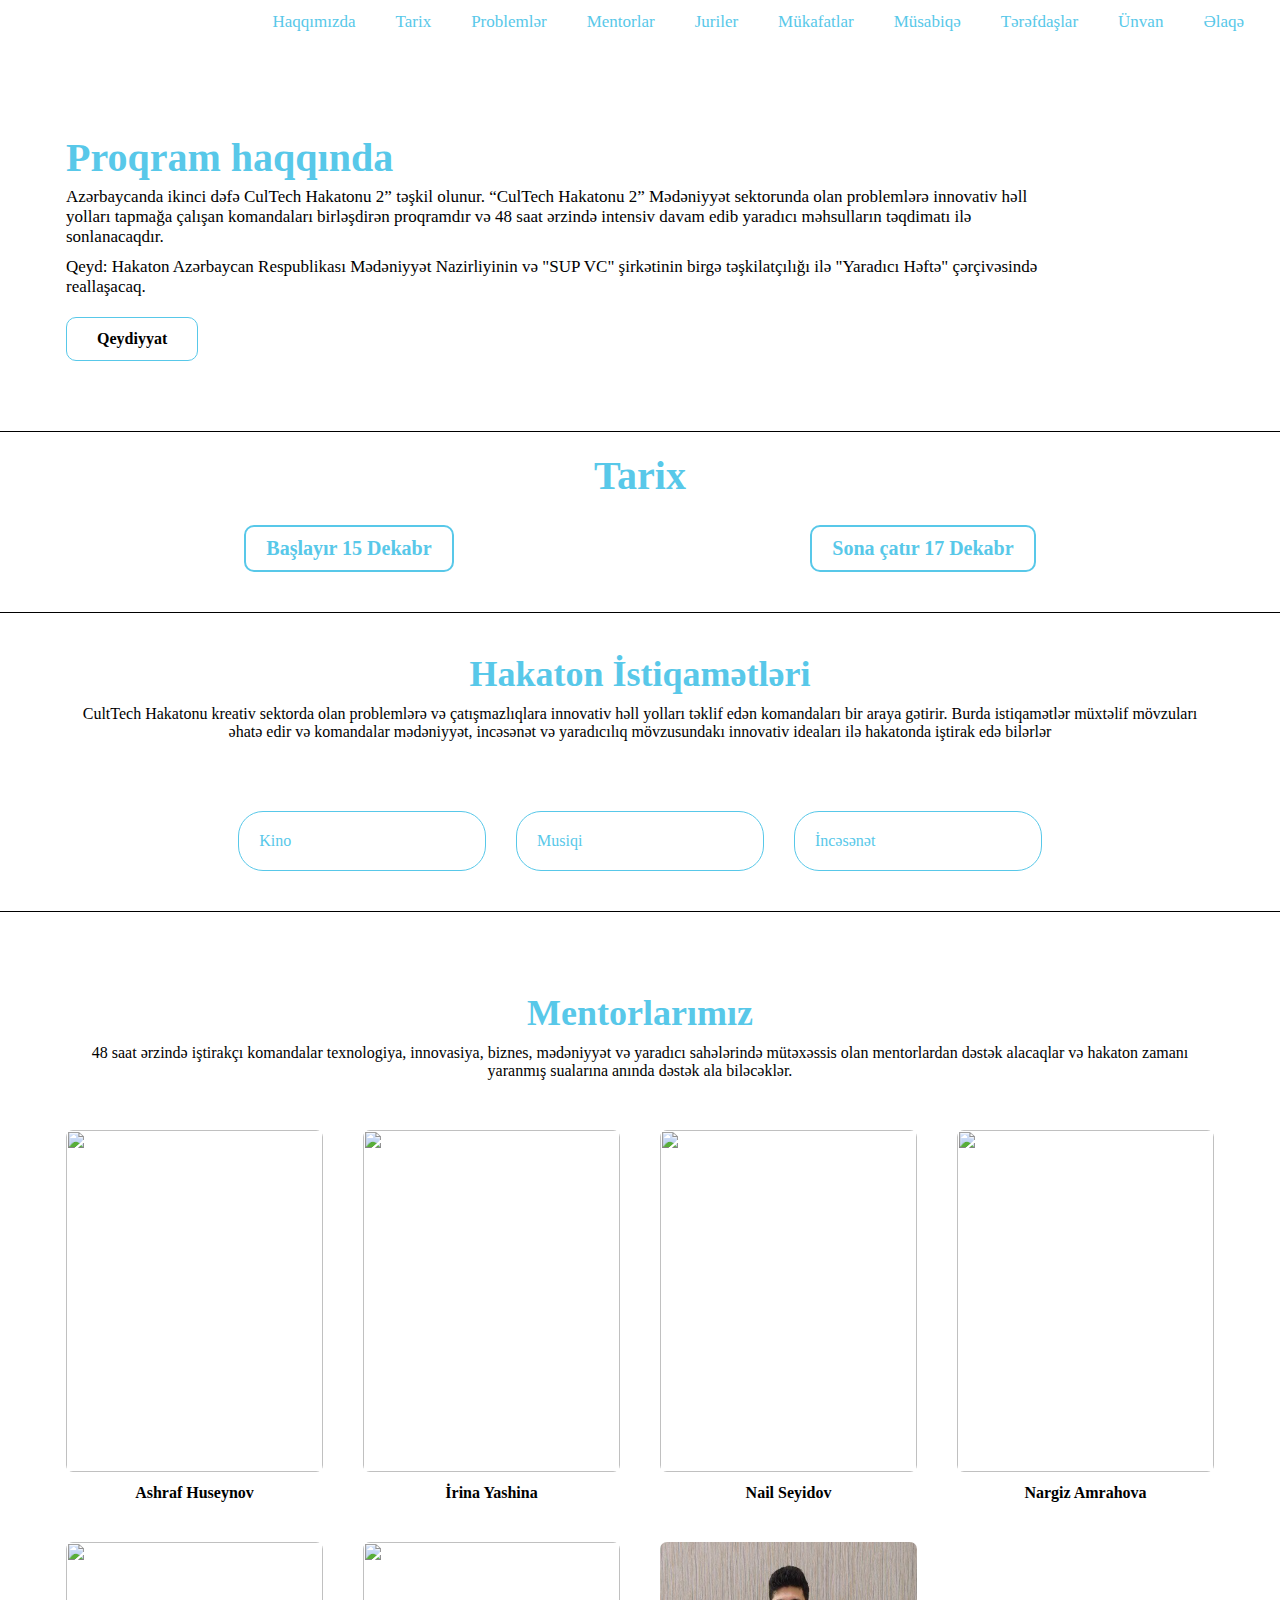
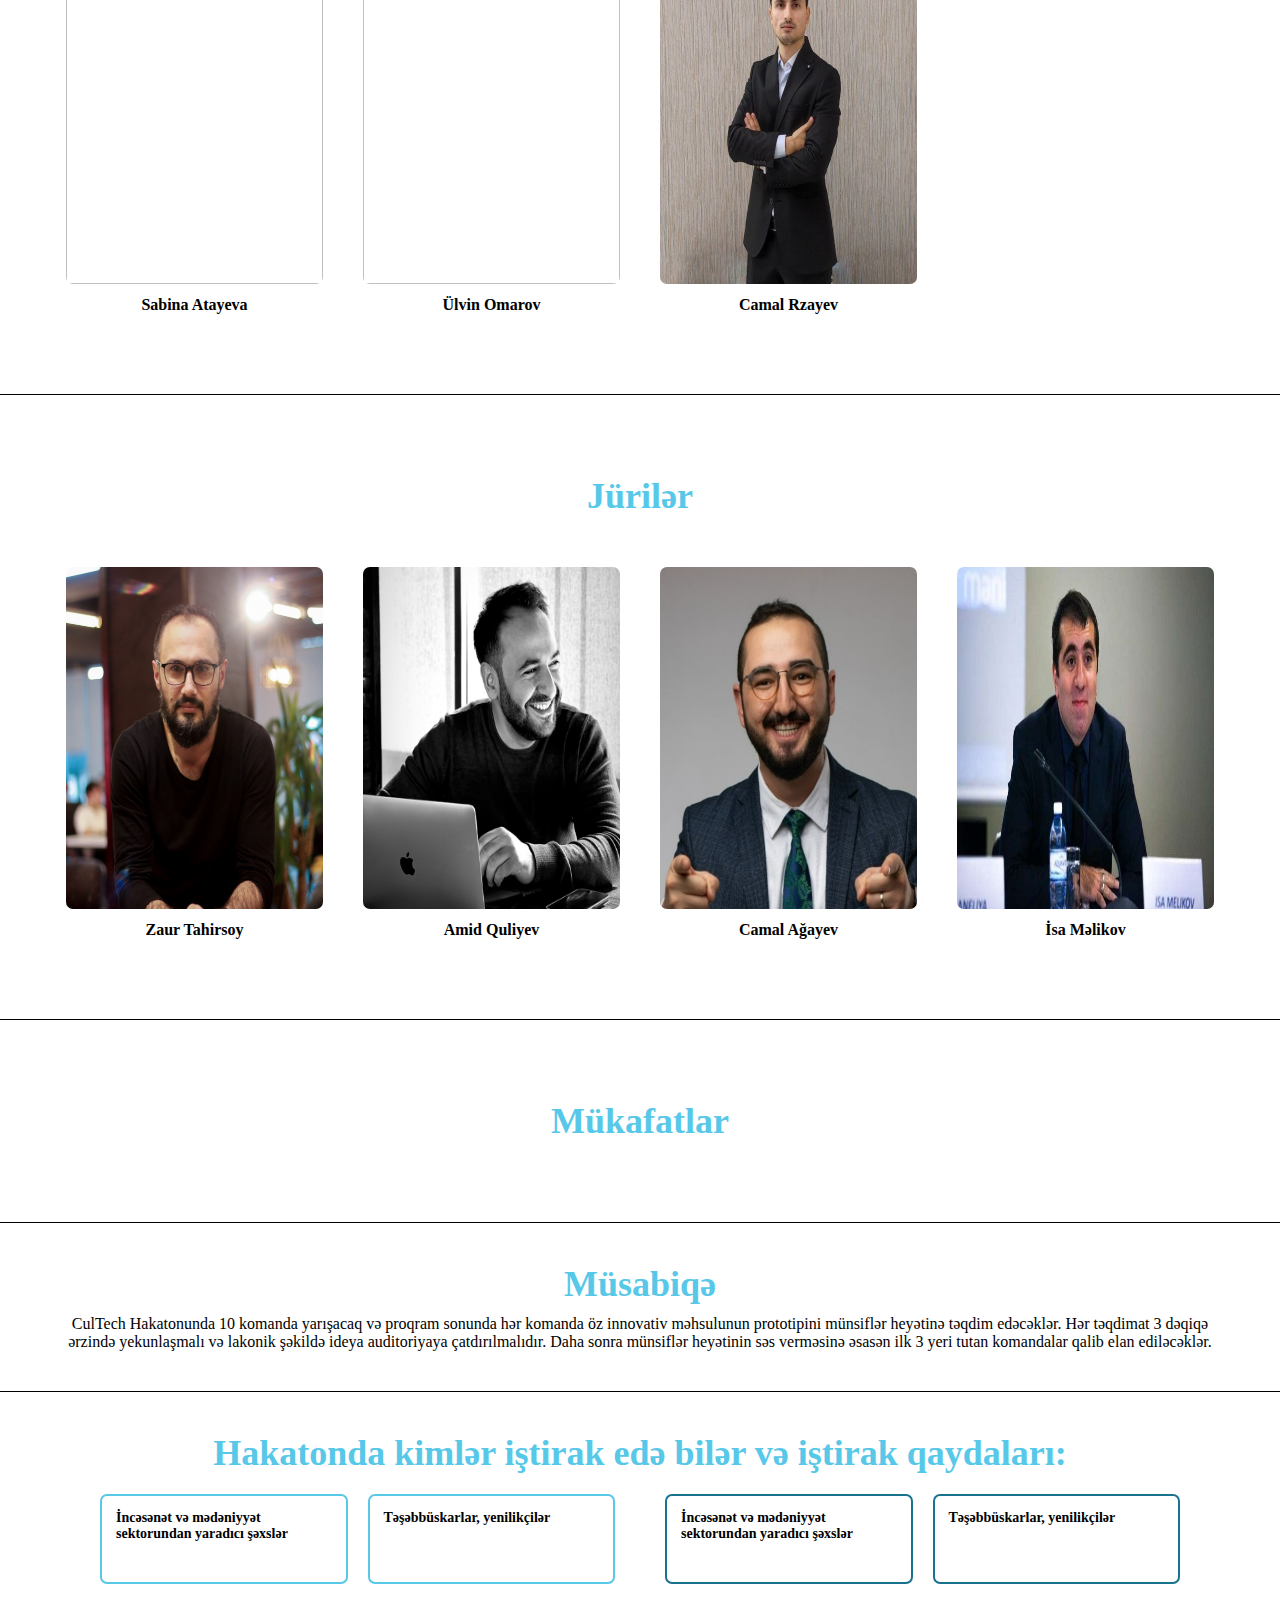
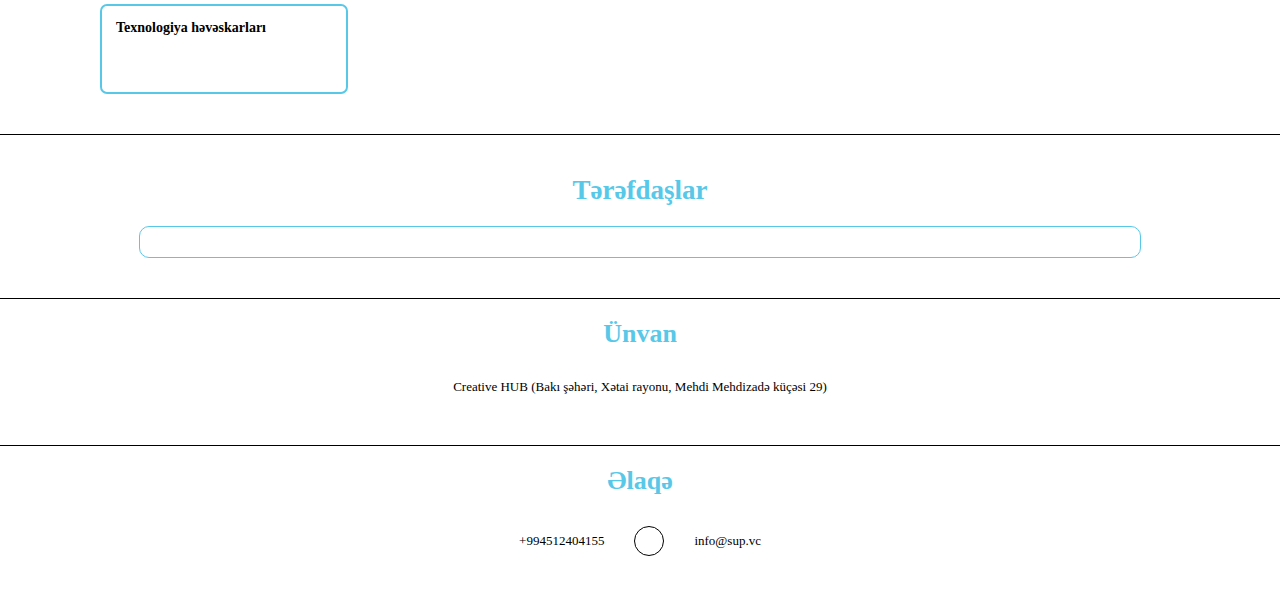
==== hakation2.html @ 97088d4c "add" ====
<!DOCTYPE html>
<html lang="en">
<head>
    <meta charset="UTF-8">
    <meta name="viewport" content="width=device-width, initial-scale=1.0">
    <title>CulTech</title>
    <link rel="stylesheet" href="./src/assets/css/style.css">
    <link rel="stylesheet" href="https://cdnjs.cloudflare.com/ajax/libs/font-awesome/6.4.2/css/all.min.css" integrity="sha512-z3gLpd7yknf1YoNbCzqRKc4qyor8gaKU1qmn+CShxbuBusANI9QpRohGBreCFkKxLhei6S9CQXFEbbKuqLg0DA==" crossorigin="anonymous" referrerpolicy="no-referrer" />
</head>
<body>
    <header>
        <div class="logo">
            <img src="./src/assets/images/cultechlogo.jpg" alt="">
        </div>
        <div class="listBody">
            <ul>
                <li>
                    <a href="#haqqimizda">
                        Haqqımızda
                    </a>
                </li>
                <li>
                    <a href="#tarix">
                        Tarix
                    </a>
                </li>
                <li>
                    <a href="#problemler">
                        Problemlər
                    </a>
                </li>
                <li>
                    <a href="#mentorlar">
                        Mentorlar
                    </a>
                </li>
                <li>
                    <a href="#juriler">
                        Juriler
                    </a>
                </li>
                <li>
                    <a href="#Mükafatlar">
                        Mükafatlar
                    </a>
                </li>
                <li>
                    <a href="#musabiqe">
                        Müsabiqə
                    </a>
                </li>
                <li>
                    <a href="#Tərəfdaşlar">
                        Tərəfdaşlar
                    </a>
                </li>
                <li>
                    <a href="#Ünvan">
                        Ünvan
                    </a>
                </li> 
                <li>
                    <a href="#Əlaqə">
                        Əlaqə
                    </a>
                </li>
            </ul>
        </div>
        <div id="menu" class="menu">
            <img src="https://cdn-icons-png.flaticon.com/512/2976/2976215.png" alt="">
        </div>
        <div id="list_body" class="list_body">
            <div class="close_menu">
                X
            </div>
            <ul>
                <li>
                    <a href="#haqqimizda">
                        Haqqımızda
                    </a>
                </li>
                <li>
                    <a href="#tarix">
                        Tarix
                    </a>
                </li>
                <li>
                    <a href="#problemler">
                        Problemlər
                    </a>
                </li>
                <li>
                    <a href="#mentorlar">
                        Mentorlar
                    </a>
                </li>
                <li>
                    <a href="#juriler">
                        Juriler
                    </a>
                </li>
                <li>
                    <a href="#Mükafatlar">
                        Mükafatlar
                    </a>
                </li>
                <li>
                    <a href="#musabiqe">
                        Müsabiqə
                    </a>
                </li>
                <li>
                    <a href="#Tərəfdaşlar">
                        Tərəfdaşlar
                    </a>
                </li>
                <li>
                    <a href="#Ünvan">
                        Ünvan
                    </a>
                </li> 
                <li>
                    <a href="#Əlaqə">
                        Əlaqə
                    </a>
                </li>
            </ul>
        </div>
    </header>

        <main>
            <section class="about_body" id="haqqimizda">
                <div class="about_left">
                    <p class="about_main_title">
                        Proqram haqqında
                    </p>
                    <p class="about_description">
                        Azərbaycanda ikinci dəfə CulTech Hakatonu 2”  təşkil olunur.
                        “CulTech Hakatonu 2”  Mədəniyyət sektorunda olan problemlərə innovativ həll yolları tapmağa çalışan komandaları birləşdirən proqramdır və 48 saat ərzində intensiv davam edib yaradıcı məhsulların təqdimatı ilə sonlanacaqdır.
                    </p>
                    <p class="about_description" id="about_description2">
                        Qeyd: Hakaton Azərbaycan Respublikası Mədəniyyət Nazirliyinin və "SUP VC" şirkətinin birgə təşkilatçılığı ilə "Yaradıcı Həftə" çərçivəsində reallaşacaq.
                    </p>
                    <a class="qeydiyyat_body" href="https://forms.gle/vv2rcArUw1T5YufUA">
                        <button class="qeydiyyat_button">
                            Qeydiyyat
                        </button>
                    </a>
                </div>
                <div class="about_right">
                    <img src="./src/assets/images/info-100-removebg-preview.png" alt="">
                </div>
            </section>

            <section class="tarix_body" id="tarix">
                <p class="about_main_title">
                    Tarix
                </p>
                <div class="tarix_items">
                    <div class="item">
                        Başlayır 15 Dekabr 
                    </div>
                    <div class="item">
                        Sona çatır 17 Dekabr
                    </div>
                </div>
            </section>

            <section class="problems_body" id="problemler">
                <p class="problems_head_title">
                    Hakaton İstiqamətləri
                </p>
                <p class="problems_description">
                    CultTech Hakatonu kreativ sektorda olan problemlərə və çatışmazlıqlara innovativ həll yolları təklif edən komandaları bir araya gətirir. Burda istiqamətlər müxtəlif mövzuları əhatə edir və komandalar mədəniyyət, incəsənət və yaradıcılıq mövzusundakı innovativ ideaları ilə hakatonda iştirak edə bilərlər
                </p>
                <div class="problems_box_content2">
                    <div class="problems_box">
                        Kino
                        <p class="problems_item" id="problems_item">
                            Texnologiyadan istifadə edərək mədəni irsi, artefaktları və ya tarixi qeydləri rəqəmsallaşdırmaq, arxivləşdirmək və qorumaq üçün innovativ həllər hazırlayın.
                        </p>
                    </div>
                    <div class="problems_box">
                        Musiqi
                        <p class="problems_item" id="problems_item">
                            Rəqəmsal platformalar və yeni texnologiyalar vasitəsilə incəsənət, musiqi və ya ədəbiyyat kimi mədəni məzmunun paylanmasını yaxşılaşdırmaq;
                        </p>
                    </div>
                    <div class="problems_box">
                        İncəsənət
                        <p class="problems_item" id="problems_item">
                            Eksponatlarla bağlı informativ və interaktiv məzmun təmin etmək üçün AR-dan istifadə edərək muzey və qalereyalarda ziyarətçi təcrübəsini artırmaq;
                        </p>
                    </div>
                </div>
            </section>

            <section class="mentors" id="mentorlar">
                <p class="problems_head_title">
                    Mentorlarımız
                </p>
                <p class="problems_description">
                    48 saat ərzində iştirakçı komandalar texnologiya, innovasiya, biznes, mədəniyyət və yaradıcı sahələrində mütəxəssis olan mentorlardan dəstək alacaqlar və hakaton zamanı yaranmış sualarına anında dəstək ala biləcəklər. 
                </p>
                <div class="mentors_card_body"> 
                    <div class="mentors_card">   
                        <img src="./src/assets/images/mentors/Ashraf Huseynov.jpeg" alt="">
                        <p class="mentors_card_name">  
                            Ashraf Huseynov
                        </p>    

                        <div class="content">
                            <a href="https://www.linkedin.com/in/ashraf-huseynov-83448b195/">
                              <i class="fa-brands fa-linkedin linkedln"></i>
                            </a>
                        </div>
                    </div>
                    <div class="mentors_card">   
                        <img src="./src/assets/images/mentors/İrina yashina.jpeg" alt="">
                        <p class="mentors_card_name">  
                            İrina Yashina
                        </p>       
                        <div class="content">
                            <a href="https://www.linkedin.com/in/irinayashina/">
                              <i class="fa-brands fa-linkedin linkedln"></i>
                            </a>
                        </div>
                    </div>
                    <div class="mentors_card">   
                        <img src="./src/assets/images/mentors/Nail Seyidov.jpeg" alt="">
                        <p class="mentors_card_name">  
                            Nail Seyidov
                        </p>       
                        <div class="content">
                            <a href="https://www.linkedin.com/in/nalsemaster/">
                              <i class="fa-brands fa-linkedin linkedln"></i>
                            </a>
                        </div>
                    </div>
                    <div class="mentors_card">   
                        <img src="./src/assets/images/mentors/Nargiz Amrahov.jpeg" alt="">
                        <p class="mentors_card_name">  
                            Nargiz Amrahova
                        </p>       
                        <div class="content">
                            <a href="https://www.linkedin.com/in/nargiz-amrahova/">
                              <i class="fa-brands fa-linkedin linkedln"></i>
                            </a>
                        </div>
                    </div>
                    <div class="mentors_card">   
                        <img src="./src/assets/images/mentors/Sabina Atayeva.jpeg" alt="">
                        <p class="mentors_card_name">  
                            Sabina Atayeva
                        </p>       
                        <div class="content">
                            <a href="https://www.linkedin.com/in/sabina-mirzayeva-atayeva-mba-mcpm-a6b9a528/">
                              <i class="fa-brands fa-linkedin linkedln"></i>
                            </a>
                        </div>
                    </div>
                    <div class="mentors_card">   
                        <img src="./src/assets/images/mentors/Ülvin Omarov.jpeg" alt="">
                        <p class="mentors_card_name">  
                            Ülvin Omarov
                        </p>       
                        <div class="content">
                            <a href="https://www.linkedin.com/in/ulvinomerov/">
                              <i class="fa-brands fa-linkedin linkedln"></i>
                            </a>
                        </div>
                    </div>
                    <div class="mentors_card">   
                        <img src="./src/assets/images/mentors/CamalRzayev.jpeg" alt="">
                        <p class="mentors_card_name">  
                            Camal Rzayev
                        </p>       
                        <div class="content">
                            <a href="https://www.linkedin.com/in/jamal-rzayev-product-manager/overlay/photo/">
                              <i class="fa-brands fa-linkedin linkedln"></i>
                            </a>
                        </div>
                    </div>
                </div>
            </section>

            <section class="mentors" id="juriler">
                <p class="problems_head_title">
                    Jürilər
                </p>
                <div class="mentors_card_body"> 
                    <div class="mentors_card">   
                        <img src="./src/assets/images/juriler/Zaur.jpeg" alt="">
                        <p class="mentors_card_name">  
                            Zaur Tahirsoy
                        </p>    

                        <div class="content">
                            <a href="https://www.linkedin.com/in/ashraf-huseynov-83448b195/">
                              <i class="fa-brands fa-linkedin linkedln"></i>
                            </a>
                        </div>
                    </div>
                    <div class="mentors_card">   
                        <img src="./src/assets/images/juriler/Amid.jpeg" alt="">
                        <p class="mentors_card_name">  
                            Amid Quliyev
                        </p>       
                        <div class="content">
                            <a href="https://www.linkedin.com/in/irinayashina/">
                              <i class="fa-brands fa-linkedin linkedln"></i>
                            </a>
                        </div>
                    </div>
                    <div class="mentors_card">   
                        <img src="./src/assets/images/juriler/Camal.jpeg" alt="">
                        <p class="mentors_card_name">  
                            Camal Ağayev
                        </p>       
                        <div class="content">
                            <a href="https://www.linkedin.com/in/nalsemaster/">
                              <i class="fa-brands fa-linkedin linkedln"></i>
                            </a>
                        </div>
                    </div>
                    <div class="mentors_card">   
                        <img src="./src/assets/images/juriler/Isa.jpeg" alt="">
                        <p class="mentors_card_name">  
                            İsa Məlikov
                        </p>       
                        <div class="content">
                            <a href="https://www.linkedin.com/in/nargiz-amrahova/">
                              <i class="fa-brands fa-linkedin linkedln"></i>
                            </a>
                        </div>
                    </div>
                </div>
            </section>
            
            <section class="mentors" id="Mükafatlar">
                <p class="problems_head_title">
                    Mükafatlar
                </p>
                <div class="awards">
                    <div class="awards_box">
                        
                    </div>
                    <div class="awards_box">

                    </div>
                    <div class="awards_box">
                        
                    </div>
                </div>
            </section>

            <section class="musabiqe" id="musabiqe">
                <p class="problems_head_title">
                    Müsabiqə
                </p>
                <p class="problems_description">
                    CulTech Hakatonunda 10 komanda yarışacaq və proqram sonunda hər komanda öz innovativ məhsulunun prototipini münsiflər heyətinə təqdim edəcəklər. Hər təqdimat 3 dəqiqə ərzində yekunlaşmalı və lakonik şəkildə ideya auditoriyaya çatdırılmalıdır. Daha sonra münsiflər heyətinin səs verməsinə əsasən ilk 3 yeri tutan komandalar qalib elan ediləcəklər. 
                </p>
            </section>

            <section class="hakaton" id="hakaton">
                <p class="problems_head_title">
                    Hakatonda kimlər iştirak edə bilər və iştirak qaydaları:
                </p>

                <div class="hakaton_items_body">
                    <ul class="hakaton_list_body1">
                        <li>
                            İncəsənət və mədəniyyət sektorundan yaradıcı şəxslər
                        </li>
                        <li>
                            Təşəbbüskarlar, yenilikçilər
                        </li>
                        <li>
                            Texnologiya həvəskarları
                        </li>
                    </ul>
    
                    <ul class="hakaton_list_body2">
                        <li>
                            İncəsənət və mədəniyyət sektorundan yaradıcı şəxslər
                        </li>
                        <li>
                            Təşəbbüskarlar, yenilikçilər
                        </li>
                    </ul>
                </div>
               
            </section>

            <section class="terefdas" id="Tərəfdaşlar">
                <p class="terefdas_title">
                    Tərəfdaşlar
                </p>

                <div class="terefdas_logos">
                    <img src="./src/assets/images/terefdaslar/medeniyyet nazirliyi.svg" alt="">

                    <img src="./src/assets/images/terefdaslar/sup vc logo1.png" alt="">

                    <img src="./src/assets/images/terefdaslar/techstarts.svg" alt="">

                    <img src="./src/assets/images/terefdaslar/yaradici1.svg" alt="">

                    <img src="./src/assets/images/terefdaslar/yaradici2.svg" alt="">
                </div>
            </section>

            <section class="terefdaslar" id="terefdaslar">
                <div id="Ünvan" class="terfedaslar_item">
                    <p class="terfedaslar_item_head">
                        Ünvan
                    </p>
                    <p class="terfedaslar_item">
                        Creative HUB (Bakı şəhəri, Xətai rayonu, Mehdi Mehdizadə küçəsi 29)
                    </p>
                </div>
                <div class="terfedaslar_item" id="terfedaslar_item2">
                    <p id="Əlaqə" class="terfedaslar_item_head">
                        Əlaqə
                    </p>
                    <div class="terfedaslar_item_main">
                        <p class="terfedaslar_item">
                            +994512404155
                        </p>
                        <p class="terfedaslar_item">
                            <a class="instagram_icon" href="https://instagram.com/cultech.az?igshid=OGQ5ZDc2ODk2ZA==">
                                <i class="fa-brands fa-instagram"></i>
                            </a>
                        </p>
                        <p class="terfedaslar_item">
                            <a href="info@sup.vc">
                                info@sup.vc
                            </a>
                        </p>
                    </div>
                </div>
            </section>
        </main>

    <script>
        const close_menu = document.querySelector(".close_menu")
        const list_body = document.querySelector("#list_body")
        const problems_box = document.querySelectorAll(".problems_box")
        const menu = document.querySelector("#menu")

        menu.addEventListener('click',function(){
            list_body.classList.add("show")
        })
        
        close_menu.addEventListener('click',function(){
            list_body.classList.remove("show")
        })

        problems_box.forEach((item) => item.addEventListener('click',function(){
            item.classList.toggle("show")
        }))
    </script>
</body>
</html>
---- src/assets/css/style.css ----
@import './font.css';

*{
    margin: 0;
    padding: 0;
    box-sizing: border-box;
    font-family: 'Poppins';
}

html {
    scroll-behavior: smooth;
}

:root{
    --cyan: #58c8e9;
    --black: #000000;
}

header{
    display: flex;
    align-items: center;
    justify-content: space-between;
    padding: 12px 36px;
    background: #fff;
}

.hakaton_box_body{
    display: flex;
    justify-content: center;
    align-items: center;
    text-align: center;
    gap: 20px;
    padding-top: 40px;
}

.hakaton_box{
    border: 1px solid var(--cyan);
    color: var(--cyan);
    text-decoration: none;
    padding: 10px 20px;
    display: flex;
    justify-content: center;
    align-items: center;
    text-align: center;
    border-radius: 10px;
}

.logo img{
    width: 250px;
}

.listBody ul{
    display: flex;
    gap: 40px;
}

.listBody ul li{
    list-style-type: none;
}

.listBody ul li a{
    text-decoration: none;
    color: var(--cyan);
    font-size: 17px;
    font-weight: 500;
    &:hover{
        color: var(--black);
    }
}


#list_body ul{
    display: flex;
    flex-direction: column;
    justify-content: flex-end;
    align-items: flex-end;
    margin-top: 30px;
    gap: 10px;
}

#list_body ul li{
    list-style-type: none;
}

#list_body ul li a{
    text-decoration: none;
    color: var(--cyan);
    font-size: 17px;
    font-weight: 500;
    &:hover{
        color: var(--black);
    }
}


.menu img{
    width: 25px;
    cursor: pointer;
}

.list_body{
    height: 100%;
    position: absolute;
    left: -100%;
    transition: .2s;
}

.list_body.show{
    width: 100%;
    background: whitesmoke;
    position: absolute;
    left: 0;
    top: 0;
    padding: 20px 20px;
}

.close_menu{
    width: 100%;
    display: flex;
    justify-content: flex-end;
    font-weight: 700;
    font-size: 20px;
}

.menu{
    display: none;
}

/* about */

.about_body{
    display: flex;
    align-items: start;
    justify-content: space-between;
    padding: 70px 66px;
    background: #fff;
}

.about_left{
    display: flex;
    flex-direction: column;
    align-items: start;
    margin-top: 20px;
}

.about_main_title{
    font-size: 40px;
    font-weight: 700;
    color: var(--cyan);
    margin-bottom: 6px;
}

.about_description{
    max-width: 1000px;
    color: var(--black);
    font-weight: 500;
    font-size: 17px;
    margin-bottom: 10px;
}

.about_description2{
    max-width: 1000px;
    color: var(--black);
    font-weight: 400;
    font-size: 16px;
    margin-bottom: 6px;
}

.qeydiyyat_button{
    width: fit-content;
    padding: 12px 30px;
    border: 1px solid var(--cyan);
    border-radius: 10px;
    background: transparent;
    color: var(--black);
    cursor: pointer;
    font-weight: 600;
    margin-top: 10px;
    font-size: 16px;
    &:hover{
        border-color: var(--black);
        color: var(--cyan);
    }
}
/* tarix */

.tarix_body{
    display: flex;
    flex-direction: column;
    align-items: center;
    justify-content: center;
    padding: 20px 66px 40px 66px;
    background: #fff;
    border-top: 1px solid var(--black);

}

.tarix_items{
    width: 100%;
    display: flex;
    justify-content: space-around;
    margin-top: 20px;
}

.tarix_items .item{
    color: var(--cyan);
    font-weight: 700;
    font-size: 20px;
    border: 2px solid var(--cyan);
    padding: 10px 20px;
    border-radius: 10px;
    cursor: pointer;
}

/* problems */

.problems_body{
    display: flex;
    flex-direction: column;
    align-items: center;
    justify-content: center;
    padding: 40px 66px;
    background: #fff;
    border-top: 1px solid var(--black);
}

.problems_head_title{
    color: var(--cyan);
    font-size: 36px;
    font-weight: 600;
    text-align: center;
}

.problems_description{
    max-width: 100%;
    color: var(--black);
    font-size: 16px;
    font-weight: 500;
    margin-top: 10px;
    cursor: pointer;
    text-align: center;
    &&:hover{
        color: var(--cyan);
    }
}

.problems_box_content{
    display: grid;
    grid-template-columns: repeat(4,1fr);
    margin-top: 70px;
    gap: 30px;
}
.problems_box_content2{
    width: 70%;
    display: grid;
    grid-template-columns: repeat(3,1fr);
    margin-top: 70px;
    gap: 30px;
}
.problems_box{
    height: fit-content;
    border-radius: 25px;
    padding: 20px 20px;
    border: 1px solid var(--cyan);
    color: var(--cyan);
    font-weight: 500;
    opacity: 1;
    cursor: pointer;
}

.problems_box:hover{
    border-color: var(--black);
    color: var(--black);
}

/* mentors */

.mentors{
    display: flex;
    flex-direction: column;
    padding: 80px 66px;
    border-top: 1px solid var(--black);
}

.mentors_card_body{
    display: grid;
    grid-template-columns: repeat(4,1fr);
    grid-template-rows: auto;
    margin-top: 50px;
    gap: 40px;
}

.mentors_card{
    display: flex;
    flex-direction: column;
    cursor: pointer;
    border-radius: 7px;
    position: relative;
}

.content {
    width: 100%;
    height: 90.7%;
    top: 0%;
    left: 0;
    position: absolute;
    background: rgba(0, 0, 0, 0.6);
    display: flex;
    justify-content: center;
    align-items: center;
    flex-direction: column;
    opacity: 0;
    transition: 0.6s;
    border-radius: 10px;
    cursor: pointer;
}
  
.content:hover {
    opacity: 1;
}

.fa-brands .fa-linkedin::before {
    font-size: 40px;
}

.linkedln {
    font-size: 30px;
    color: rgb(30, 48, 80);
}

.content > * {
    transform: translateY(45px);
    transition: transform 0.6s;
}

.content:hover > * {
    transform: translateY(0px);
}

.linkedln{
    color: white;
}

.mentors_card img{
    width: 100%;
    height: 342px;
    border-radius: 7px;
}

.mentors_card_name{
    color: var(--black);
    font-size: 16px;
    font-style: normal;
    font-weight: 600;
    line-height: normal;
    text-align: center;
    margin-top: 12px;
}

/* musabiqe */

.musabiqe{
    display: flex;
    flex-direction: column;
    padding: 40px 66px;
    border-top: 1px solid var(--black);
}

.hakaton{
    padding: 40px 100px;
    display: flex;
    justify-content: center;
    align-items: center;
    flex-direction: column;
    border-top: 1px solid var(--black);
}

.terefdas{
    padding: 40px 100px;
    display: flex;
    justify-content: center;
    align-items: center;
    flex-direction: column;
    border-top: 1px solid var(--black);
}


.terefdas_title{
    color: var(--cyan);
    font-size: 27px;
    font-weight: 600;
}

.hakaton_list_body1{
    display: grid;
    grid-template-columns: repeat(2,1fr);
    gap: 20px;
    margin-top: 20px;
}

.terefdas_logos{
    display: flex;
    flex-wrap: wrap;
    gap: 60px;
    margin-top: 20px;
    border: 1px solid var(--cyan);
    padding: 15px 30px;
    border-radius: 10px;
}

.terefdas_logos img{
    width: 140px;
    cursor: pointer;
}

.hakaton_list_body2{
    display: grid;
    grid-template-columns: repeat(2,1fr);
    gap: 20px;
    margin-top: 20px;
}

.hakaton_list_body1 li{
    border: 2px solid var(--cyan);
    border-radius: 7px;
    background: #fff;
    padding: 14px;
    list-style-type: none;
    color: var(--black);
    font-weight: 600;
    font-size: 14px;
    height: 90px;

    &:hover{
        border: 2px solid var(--black);
        color: var(--cyan);
        cursor: pointer;
    }
}

.hakaton_list_body2 li{
    border: 2px solid #19728e;
    border-radius: 7px;
    background: #fff;
    padding: 14px;
    list-style-type: none;
    color: var(--black);
    font-weight: 600;
    font-size: 14px;
    height: 90px;

    &:hover{
        border: 2px solid var(--black);
        color: var(--cyan);
        cursor: pointer;
    }
}

.hakaton_items_body{
    display: flex;
    justify-content: space-between;
    gap: 50px;
}


.qeydiyyat_body{
    text-decoration: none;
}

/* terefdaslar */

.terefdaslar{
    display: flex;
    flex-direction: column;
    justify-content: space-around;
    align-items: center;
    border-top: 1px solid var(--black);
}

.terfedaslar_item_head{
    color: var(--cyan);
    font-weight: 600;
    margin-bottom: 10px;
    font-size: 26px;
}

.terfedaslar_item{
    width: 100%;
    padding: 20px 10px;
    display: flex;
    flex-direction: column;
    justify-content: center;
    align-items: center;
    color: var(--black);
    font-weight: 500;
    margin-bottom: 5px;
    font-size: 13px;
    text-align: center;
}

#terfedaslar_item2{
    border-top: 1px solid var(--black);
}

.terfedaslar_item a{
    text-decoration: none;
    color: var(--black);
    font-weight: 500;
}

.terfedaslar_item_main{
    display: flex;
    gap: 10px;
    justify-content: center;
    align-items: center;
}

.instagram_icon{
    width: 30px;
    height: 30px;
    border: 1px solid var(--black);
    border-radius: 50%;
    display: flex;
    justify-content: center;
    align-items: center;
    text-align: center;
}

#about_description2{
    font-weight: 400;
}

.problems_item{
    display: none;
}

.problems_box.show .problems_item{
    display: flex !important;
    margin-top: 10px;
}

@media screen and (max-width:1240px){
    .terefdaslar{
        justify-content: space-between;
    }
    .mentors_card_body{
        grid-template-columns: repeat(3,1fr);
    }
    .problems_box {
        font-size: 13px;
    }
    .hakaton_list_body1 li{
        font-size: 14px;
        height: 120px;
    }
    .hakaton_list_body2 li{
        font-size: 14px;
        height: 120px;
    }
}

@media screen and (max-width:992px){
    .terefdas_logos{
        gap: 20px;
        justify-content: center;
    }
    .terefdas_logos img{
        width: 90px;
    }
    .terefdaslar{
        justify-content: space-between;
        flex-direction: column;
        gap: 30px;
    }
    .tarix_items{
        flex-direction: column;
        gap: 30px;
    }
    .tarix_items .item{
        text-align: center !important;
        font-size: 13px !important;
    }
    .hakaton_items_body{
        flex-direction: column;
    }
    .hakaton_list_body1{
        grid-template-columns: repeat(3,1fr);
    }
    .about_left{
        align-items: center ;
    }
    .about_body{
        align-items: center;
    }
    .listBody{
        display: none;
    }
    .about_body{
        flex-direction: column-reverse;
    }
    .about_main_title{
        text-align: center;
        font-size: 22px;
    }
    .about_description{
        text-align: center;
        font-size: 13px;
    }
    .about_description2{
        text-align: center;
    }
    .qeydiyyat_body{
        display: flex;
        justify-content: center;
        align-items: center;

    }
    .problems_box_content{
        grid-template-columns: repeat(2,1fr);
    }
    .problems_box_content2{
        grid-template-columns: repeat(2,1fr);
    }
    .mentors_card_body{
        grid-template-columns: repeat(2,1fr);
    }
    .about_body{
        padding: 25px 30px;
    }
    .problems_body{
        padding: 35px 30px;
        margin-top: 35px;
    }
    .problems_head_title{
        text-align: center;
    }
    .problems_description{
        text-align: center;
        max-width: 100%;
    }
    .hakaton_list_body{
        grid-template-columns: repeat(1,1fr);
    }
    .hakaton_list_body{
        width: 100%;
    }
    .about_right img{
        width: 120px;
    }
    .mentors{
        padding: 35px 30px;
    }
    .musabiqe{
        padding: 35px 30px;
    }
    .hakaton{
        padding: 35px 30px;
    }
    .menu{
        display: flex;
    }
}

@media screen and (max-width:550px){
    .hakaton_list_body1{
        grid-template-columns: repeat(2,1fr);
    }
    .hakaton_list_body1 li{
        font-size: 12px;
        height: 100px;
    }
    .hakaton_list_body2 li{
        font-size: 12px;
        height: 100px;
    }
    .hakaton_items_body{
        gap: 20px;
    }
    .problems_box_content{
        grid-template-columns: repeat(1,1fr);
    }
    .problems_box_content2{
        grid-template-columns: repeat(1,1fr);
    }
    .mentors_card_body{
        grid-template-columns: repeat(1,1fr);
    }
    .logo img{
        width: 120px;
    }
}
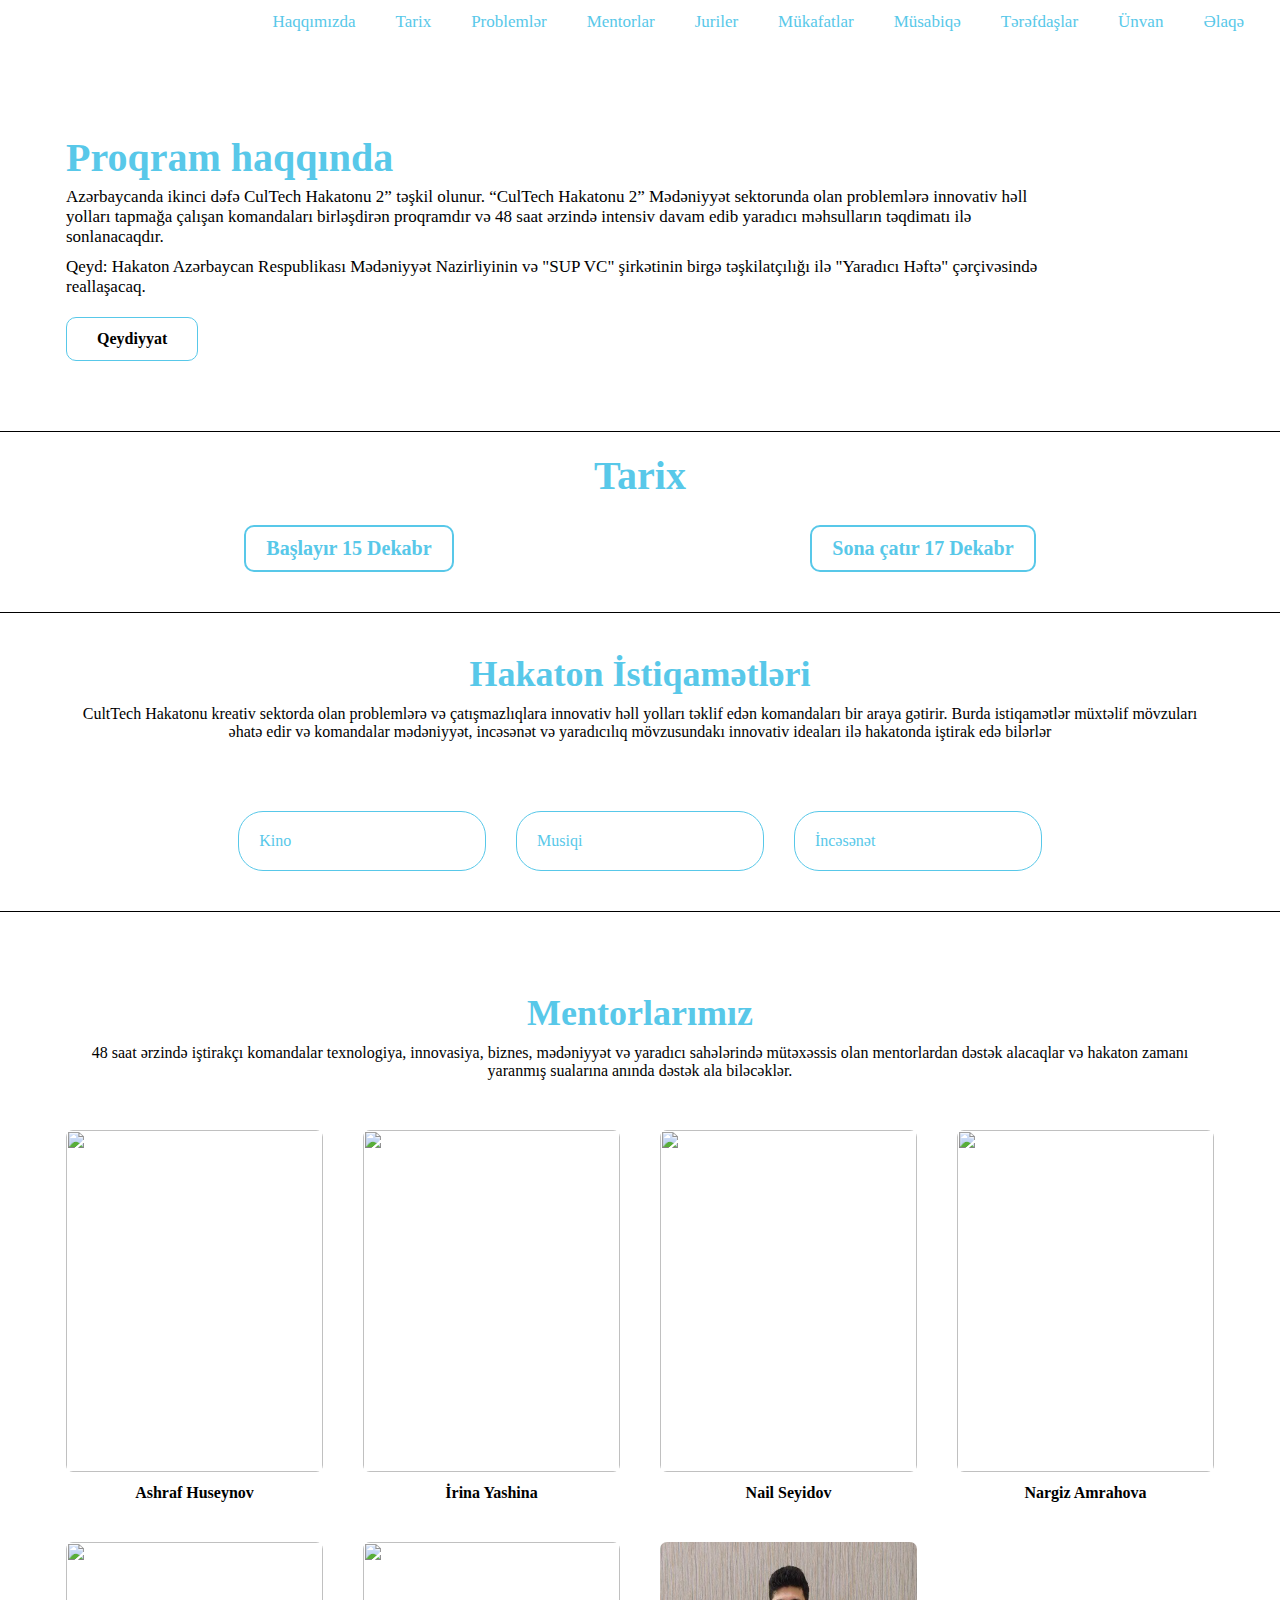
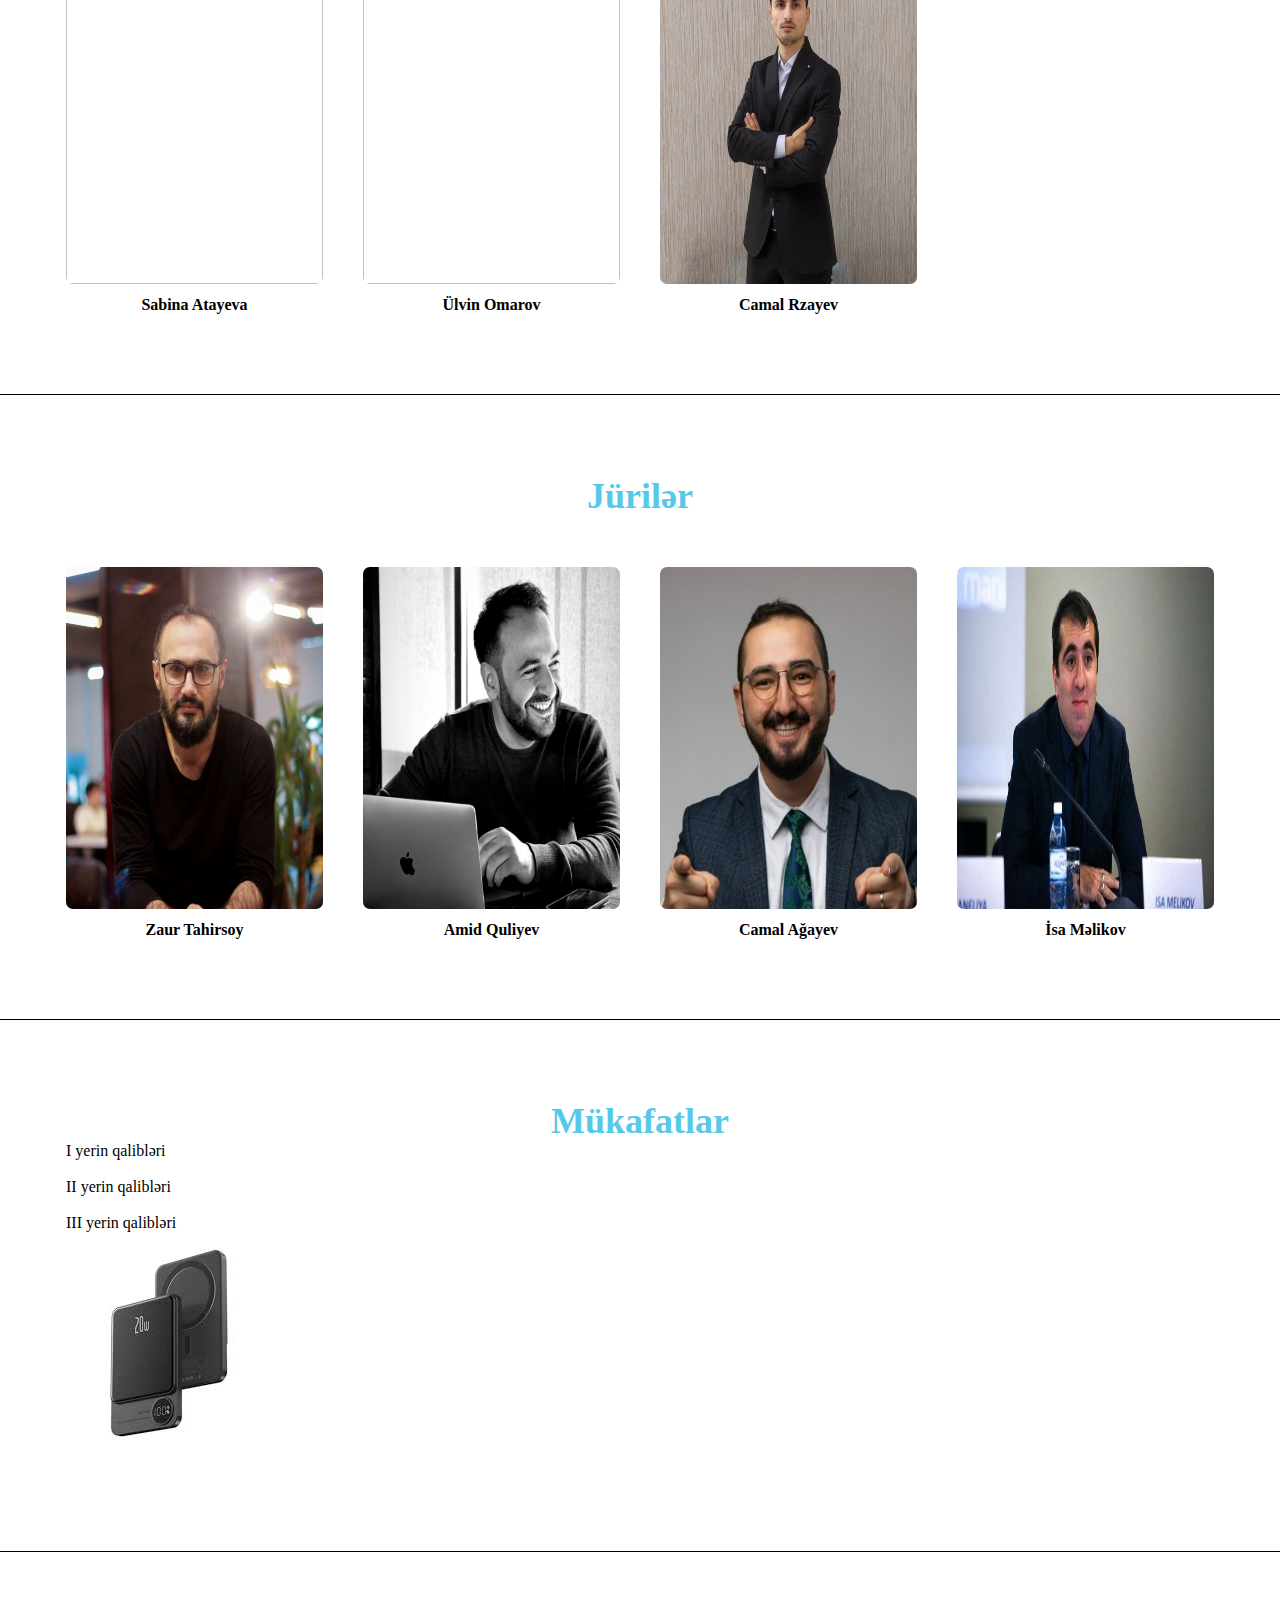
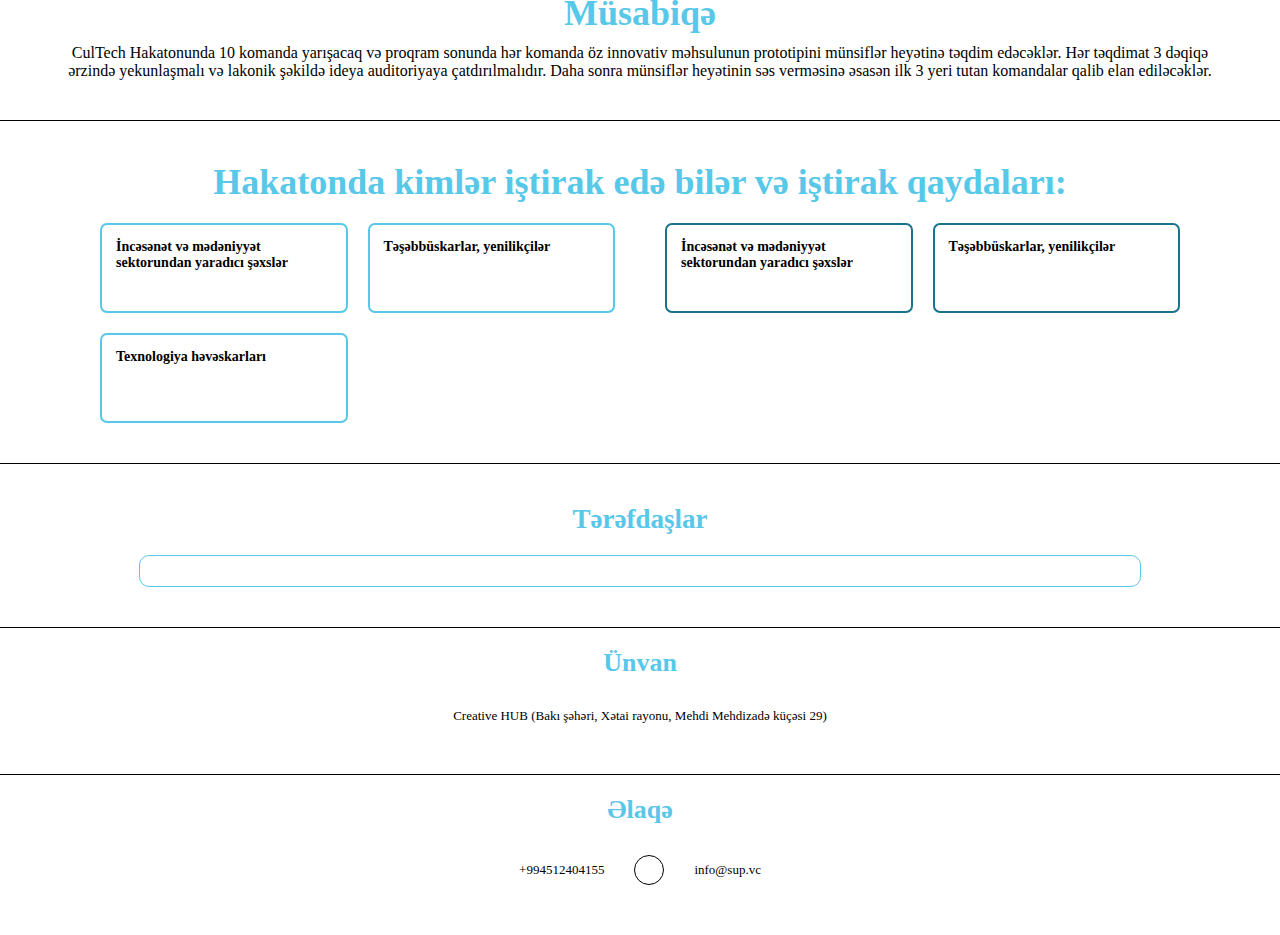
==== commit 39a5ff6f: "add" ====
--- a/hakation2.html
+++ b/hakation2.html
@@ -176,21 +176,12 @@
                 <div class="problems_box_content2">
                     <div class="problems_box">
                         Kino
-                        <p class="problems_item" id="problems_item">
-                            Texnologiyadan istifadə edərək mədəni irsi, artefaktları və ya tarixi qeydləri rəqəmsallaşdırmaq, arxivləşdirmək və qorumaq üçün innovativ həllər hazırlayın.
-                        </p>
                     </div>
                     <div class="problems_box">
                         Musiqi
-                        <p class="problems_item" id="problems_item">
-                            Rəqəmsal platformalar və yeni texnologiyalar vasitəsilə incəsənət, musiqi və ya ədəbiyyat kimi mədəni məzmunun paylanmasını yaxşılaşdırmaq;
-                        </p>
                     </div>
                     <div class="problems_box">
                         İncəsənət
-                        <p class="problems_item" id="problems_item">
-                            Eksponatlarla bağlı informativ və interaktiv məzmun təmin etmək üçün AR-dan istifadə edərək muzey və qalereyalarda ziyarətçi təcrübəsini artırmaq;
-                        </p>
                     </div>
                 </div>
             </section>
@@ -294,45 +285,24 @@
                         <p class="mentors_card_name">  
                             Zaur Tahirsoy
                         </p>    
-
-                        <div class="content">
-                            <a href="https://www.linkedin.com/in/ashraf-huseynov-83448b195/">
-                              <i class="fa-brands fa-linkedin linkedln"></i>
-                            </a>
-                        </div>
                     </div>
                     <div class="mentors_card">   
                         <img src="./src/assets/images/juriler/Amid.jpeg" alt="">
                         <p class="mentors_card_name">  
                             Amid Quliyev
-                        </p>       
-                        <div class="content">
-                            <a href="https://www.linkedin.com/in/irinayashina/">
-                              <i class="fa-brands fa-linkedin linkedln"></i>
-                            </a>
-                        </div>
+                        </p>  
                     </div>
                     <div class="mentors_card">   
                         <img src="./src/assets/images/juriler/Camal.jpeg" alt="">
                         <p class="mentors_card_name">  
                             Camal Ağayev
-                        </p>       
-                        <div class="content">
-                            <a href="https://www.linkedin.com/in/nalsemaster/">
-                              <i class="fa-brands fa-linkedin linkedln"></i>
-                            </a>
-                        </div>
+                        </p>  
                     </div>
                     <div class="mentors_card">   
                         <img src="./src/assets/images/juriler/Isa.jpeg" alt="">
                         <p class="mentors_card_name">  
                             İsa Məlikov
                         </p>       
-                        <div class="content">
-                            <a href="https://www.linkedin.com/in/nargiz-amrahova/">
-                              <i class="fa-brands fa-linkedin linkedln"></i>
-                            </a>
-                        </div>
                     </div>
                 </div>
             </section>
@@ -343,13 +313,22 @@
                 </p>
                 <div class="awards">
                     <div class="awards_box">
-                        
+                        <p class="awards_title">
+                            I yerin qalibləri
+                        </p>
+                        <img src="https://www.bakuelectronics.az/assets/images/products/100837/apple-airpods-3-3.jpg" alt="">
                     </div>
                     <div class="awards_box">
-
+                        <p class="awards_title">
+                            II yerin qalibləri
+                        </p>
+                        <img src="https://static.shop.az/images/product/medium/15c18f4c-82a3-4a67-bf0f-d768d86e475c.jpg" alt="">
                     </div>
                     <div class="awards_box">
-                        
+                        <p class="awards_title">
+                            III yerin qalibləri
+                        </p>
+                        <img src="[data-uri]" alt="">
                     </div>
                 </div>
             </section>
